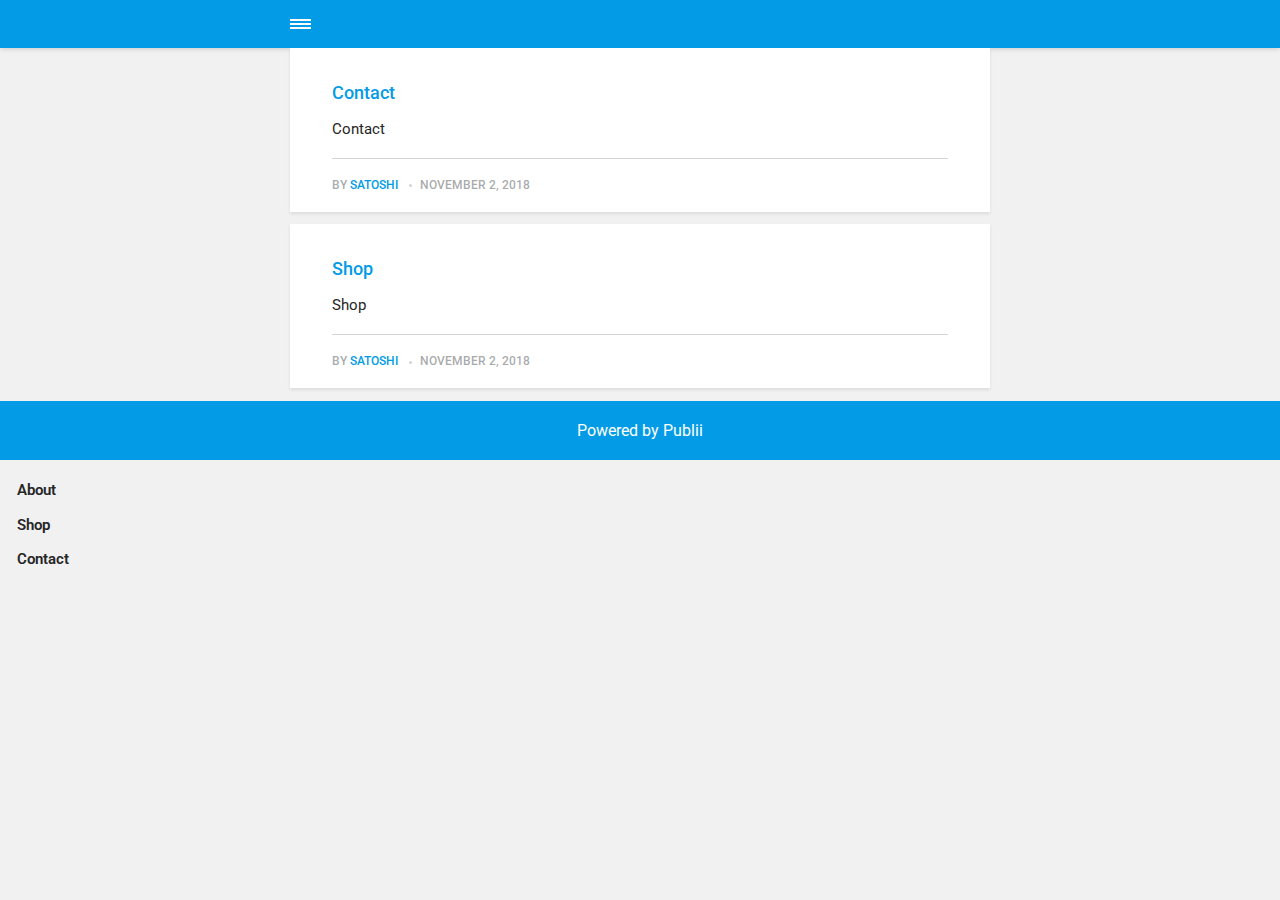
==== amp/index.html @ 1b19b6ee "Updated from Publii" ====
<!doctype html><html amp lang="en"><head><meta charset="utf-8"><title>My blog - szitcoins</title><meta name="robots" content="index, follow"><link rel="canonical" href="https://github.com/gralinski83/publii/"><meta name="viewport" content="width=device-width,minimum-scale=1,initial-scale=1"><link href="https://fonts.googleapis.com/css?family=Roboto:400,700" rel="stylesheet" type="text/css"><script async custom-element="amp-sidebar" src="https://cdn.ampproject.org/v0/amp-sidebar-0.1.js"></script><script async custom-element="amp-iframe" src="https://cdn.ampproject.org/v0/amp-iframe-0.1.js"></script><script type="application/ld+json">{"@context":"http://schema.org","@type":"Organization","name":"szitcoins","logo":"https://github.com/gralinski83/publii/media/website/beard-and-sunglasses-silhouette-48-265162.png","url":"https://github.com/gralinski83/publii/amp"}</script><style amp-custom>article,
aside,
footer,
header,
hgroup,
main,
nav,
section {
  display: block; }

*,
*:before,
*:after {
  -webkit-box-sizing: content-box;
  box-sizing: content-box;
  margin: 0;
  padding: 0; }

li {
  list-style: none; }

amp-img {
  max-width: 100%; }

button,
input,
select,
textarea {
  font: inherit; }

html {
  font-size: 1rem; }

body {
  background: #f1f1f1;
  color: #262626;
  font-family: -apple-system, BlinkMacSystemFont, "Segoe UI", Roboto, Oxygen-Sans, Ubuntu, Cantarell, "Helvetica Neue", sans-serif;
  line-height: 1.6; }

a {
  color:  #039be5;
  text-decoration: none;
  -webkit-transition: all 0.12s linear 0s;
  -o-transition: all 0.12s linear 0s;
  transition: all 0.12s linear 0s; }

a:hover {
  color: #262626;
  text-decoration: underline;
  -webkit-text-decoration-skip: ink;
  text-decoration-skip: ink; }

a:active {
  color: #262626; }

a:focus {
  outline: 2px dotted #039be5; }

figure,
blockquote,
p,
ul,
ol,
dl,
table,
hr,
fieldset {
  margin-top: 1.6rem; }

h1,
h2,
h3,
h4,
h5,
h6 {
  color: #262626;
  font-family: -apple-system, BlinkMacSystemFont, "Segoe UI", Roboto, Oxygen-Sans, Ubuntu, Cantarell, "Helvetica Neue", sans-serif;
  font-weight: 500;
  line-height: 1.2;
  margin-top: 2.13333rem; }

h1 {
  font-size: 1.67583rem;
  font-weight: normal; }

h2 {
  font-size: 1.4729rem; }

h3 {
  font-size: 1.29454rem; }

h4 {
  font-size: 1.13778rem; }

h5 {
  font-size: 1rem; }

h6 {
  font-size: 0.87891rem; }

h2 + p,
h3 + p,
h4 + p,
h5 + p,
h6 + p {
  margin-top: 0.8rem; }

b,
strong {
  font-weight: 600; }

blockquote {
  color: #6c7175;
  font-family: "Droid Serif", "Times", "Source Serif Pro", serif;
  font-style: italic;
  padding: 1.33333rem 0.53333rem 1.33333rem 3.2rem;
  position: relative; }
  blockquote:before {
    display: block;
    content: "\201C";
    font-size: 4.41226rem;
    position: absolute;
    left: 0;
    top: -12px;
    color: rgba(108, 113, 117, 0.5); }
  blockquote > :nth-child(1) {
    margin-top: 0; }

ul,
ol {
  margin-left: 2rem; }
  ul > li,
  ol > li {
    list-style: inherit;
    padding: 0 0 0.26667rem 0.26667rem; }

dl dt {
  color: #262626;
  font-weight: 600; }

code,
pre {
  background-color: #f1f1f1;
  font-family: monospace; }

pre {
  margin: 1.6rem 0 0;
  padding: 1.6rem;
  white-space: pre-wrap;
  word-wrap: break-word;
  overflow-x: auto; }
  pre > code {
    color: #262626;
    padding: 0; }

code {
  border-radius: 3px;
  color: #262626;
  padding: 0.26667rem 0.53333rem; }

table {
  border-collapse: collapse;
  border-spacing: 0;
  border: 1px solid #d4d4d4;
  width: 100%;
  overflow-x: auto;
  vertical-align: top;
  text-align: left;
  white-space: nowrap; }
  table th {
    font-weight: 500;
    padding: 0.53333rem 1.06667rem; }
  table tr {
    border-bottom: 1px solid #d4d4d4; }
    table tr:nth-child(2n) {
      background: #f1f1f1; }
  table td {
    padding: 0.53333rem 1.06667rem; }

figcaption {
  clear: both;
  color: rgba(108, 113, 117, 0.6);
  font-size: 0.82397rem;
  margin: 0.8rem 0 0;
  text-align: center; }

sub,
sup {
  font-size: 65%; }

hr {
  border: 0;
  height: 0;
  border-top: 1px solid rgba(0, 0, 0, 0.1);
  border-bottom: 1px solid rgba(255, 255, 255, 0.3); }

.btn, [type=button],
[type=submit],
button {
  background: #039be5;
  border: none;
  border-radius: 2px;
  color: #ffffff;
  cursor: pointer;
  display: inline-block;
  font-size: 0.87891rem;
  font-weight: 500;
  line-height: 1.9;
  padding: 0.53333rem 1.33333rem;
  text-align: center;
  text-decoration: none;
  -webkit-transition: all .15s ease;
  -o-transition: all .15s ease;
  transition: all .15s ease;
  width: auto; }
  .btn:hover, [type=button]:hover,
  [type=submit]:hover,
  button:hover {
    background: #262626;
    color: #ffffff; }
  .btn:focus, [type=button]:focus,
  [type=submit]:focus,
  button:focus {
    outline: none; }
  .btn-outline {
    border: 1px solid #ddd;
    background: #ffffff;
    border-radius: 3px;
    color: #262626; }

[type=button],
[type=submit],
button {
  text-transform: uppercase;
  -webkit-appearance: none;
  -moz-appearance: none; }

.navbar {
  background: #039be5;
  -webkit-box-shadow: 0 0 6px 0 rgba(0, 0, 0, 0.2);
  box-shadow: 0 0 6px 0 rgba(0, 0, 0, 0.2);
  line-height: 3;
  max-height: 4rem; }
  .navbar > div {
    -webkit-box-align: center;
    -ms-flex-align: center;
    align-items: center;
    display: -webkit-box;
    display: -ms-flexbox;
    display: flex;
    -webkit-box-pack: center;
    -ms-flex-pack: center;
    justify-content: center;
    text-align: left;
    max-width: 700px;
    margin: 0 auto; }
  .navbar a {
    color: #ffffff;
    text-decoration: none; }
  .navbar-sidebar-toggle {
    left: 0;
    position: relative;
    text-indent: -99999rem; }
    .navbar-sidebar-toggle:before {
      content: "";
      display: block;
      border-top: 0.375rem double #ffffff;
      border-bottom: 0.125rem solid #ffffff;
      height: 0.125rem;
      position: absolute;
      text-indent: 0;
      top: 50%;
      width: 1.3rem;
      -webkit-transform: translate(0px, -50%);
      -ms-transform: translate(0px, -50%);
      transform: translate(0px, -50%); }


.logo {
                    background-image: url('https://github.com/gralinski83/publii/media/website/beard-and-sunglasses-silhouette-48-265162.png');
                    background-size: auto 2rem;
                    background-repeat: no-repeat;
                    background-position: center center;
            display: inline-block;
  font-weight: 600;
  line-height: 1;
            margin: 0 auto;
            height: 2rem;
            text-indent: -9999px;
            width: 240px;vertical-align: middle;
        }
        .logo.logo-text {
            line-height: 2;
            text-align: center;
            text-indent: 0;
        }

amp-sidebar {
  background: #ffffff;
  width: 240px; }
  amp-sidebar > ul {
    margin: 0.8rem 0 0;
    padding: 0; }
    amp-sidebar > ul ul {
      border-left: 1px solid #d4d4d4;
      margin: 0.53333rem 0 0; }
    amp-sidebar > ul li {
      color: #262626;
      font-size: 0.9375rem;
      font-weight: 600;
      list-style: none;
      line-height: 1.4;
      padding: 0.42667rem 1.06667rem; }
      amp-sidebar > ul li li {
        font-weight: normal;
        padding: 0.26667rem 0 0.26667rem 1.06667rem; }
    amp-sidebar > ul a,
    amp-sidebar > ul a:visited {
      color: #262626; }

.bg-white {
  background: #ffffff; }

.wrap-page {
  max-width: 700px;
  margin: 0 auto; }

@media all and (max-width: 43.6875em) {
  .wrap-inner {
    padding: 0 6%; } }

.page-title {
  background: #ffffff;
  -webkit-box-shadow: 0 2px 3px rgba(38, 38, 38, 0.1);
  box-shadow: 0 2px 3px rgba(38, 38, 38, 0.1);
  margin-bottom: 0.8rem;
  padding: 1.6rem 6%; }
  .page-title > h1 {
    margin: 0;
    font-size: 1.29454rem; }
  .page-title > p {
    font-size: 0.87891rem;
    color: #6c7175;
    line-height: 1.3;
    margin: 0.26667rem 0 0; }
  .page-title-author {
    border-radius: 50%;
    float: left;
    height: 2.5rem;
    width: 2.5rem; }
    .page-title-author + h1 {
      margin-left: 3.5rem; }
      .page-title-author + h1 + p {
        margin-left: 3.5rem; }

.card {
  background: #ffffff;
  -webkit-box-shadow: 0 2px 3px rgba(38, 38, 38, 0.1);
  box-shadow: 0 2px 3px rgba(38, 38, 38, 0.1);
  margin-bottom: 0.8rem;
  padding-bottom: 1.06667rem; }

  .card-meta {
    border-top: 1px solid #d4d4d4;
    color: rgba(108, 113, 117, 0.6);
    font-size: 0.7242rem;
    font-weight: 500;
    margin-top: 1.06667rem;
    padding-top: 1.06667rem;
    text-transform: uppercase; }
    .card-meta a + time:before {
      content: "";
      background: #d4d4d4;
      display: inline-block;
      height: 3px;
      margin: 0 8px;
      width: 3px;
      vertical-align: middle;
      border-radius: 50%; }
  .card-text {
    font-size: 0.9375rem;
    overflow: hidden;
    padding: 0 6%; }
    .card-text h2 {
      font-size: 1.13778rem; }

.post {
  margin-bottom: 2.13333rem; }
  .post-featured-image {
    margin-top: 0;
    position: relative; }
    .post-featured-image > figcaption {
      background: rgba(0, 0, 0, 0.5);
      border-radius: 3px;
      color: #ffffff;
      position: absolute;
      bottom: 0.8rem;
      padding: 0 0.26667rem;
      right: 6%; }
  .post-header {
    margin-bottom: 2.13333rem; }
  .post-meta {
    border-bottom: 1px solid #d4d4d4;
    color: rgba(108, 113, 117, 0.6);
    font-size: 0.7242rem;
    font-weight: 500;
    margin-top: 1.06667rem;
    padding-bottom: 1.06667rem;
    text-transform: uppercase; }
    .post-meta a + time:before {
      content: "";
      background: #d4d4d4;
      display: inline-block;
      height: 3px;
      margin: 0 8px;
      width: 3px;
      vertical-align: middle;
      border-radius: 50%; }
  .post-tag {
    margin: 0; }
    .post-tag > li {
      display: inline-block;
      padding: 0; }
      .post-tag > li a {
        background: #f1f1f1;
        border-radius: 2px;
        color: #6c7175;
        font-size: 0.77248rem;
        display: inline-block;
        margin: 0 0.26667rem 0.26667rem 0;
        padding: 0.26667rem 0.53333rem; }
        .post-tag > li a:hover {
          background: #039be5;
          color: #ffffff;
          text-decoration: none; }
  .post-share {
    display: -webkit-box;
    display: -ms-flexbox;
    display: flex;
    -webkit-box-orient: horizontal;
    -webkit-box-direction: normal;
    -ms-flex-direction: row;
    flex-direction: row;
    -webkit-box-pack: justify;
    -ms-flex-pack: justify;
    justify-content: space-between;
    margin-top: 1.6rem;
    width: 100%; }
    .post-share amp-social-share {
      -webkit-box-flex: 1;
      -ms-flex: 1 0 auto;
      flex: 1 0 auto;
      background-size: 24px; }
  .post-scroll {
    color: #ffffff;
    background: #039be5;
    bottom: 10px;
    border-radius: 50%;
    border: none;
    -webkit-box-shadow: 0 1px 1.5px 0 rgba(38, 38, 38, 0.12), 0 1px 1px 0 rgba(38, 38, 38, 0.24);
    box-shadow: 0 1px 1.5px 0 rgba(38, 38, 38, 0.12), 0 1px 1px 0 rgba(38, 38, 38, 0.24);
    font-size: 1.13778rem;
    height: 46px;
    opacity: 0;
    outline: none;
    position: fixed;
    padding: 0;
    right: 4%;
    visibility: hidden;
    width: 46px;
    z-index: 9999; }
    .post-scroll-marker {
      height: 0px;
      position: absolute;
      top: 100px;
      width: 0px; }
        .post-pagination {
    background: #f1f1f1;
    -webkit-box-shadow: inset 0 2px 3px rgba(38, 38, 38, 0.1);
    box-shadow: inset 0 2px 3px rgba(38, 38, 38, 0.1);
    border-top: 1px solid #d4d4d4;
    padding: 1.06667rem 0; }
    .post-pagination > div {
      line-height: 1.2;
      padding: 0.53333rem 1.06667rem;
      text-align: center; }
      .post-pagination > div span {
        display: block;
        color: #6c7175;
        font-size: 0.7242rem;
        font-weight: 500;
        margin-bottom: 0.26667rem;
        text-transform: uppercase; }
    .post-pagination-prev a:before {
      content: "\2190";
      margin-right: 0.26667rem; }
    .post-pagination-next a:after {
      content: "\2192";
      margin-left: 0.26667rem; }

aside {
  margin: 1.6rem 0 0; }

.align-left {
  text-align: left; }

.align-right {
  text-align: right; }

.align-center {
  text-align: center; }

.align-justify {
  text-align: justify; }

.msg {
  border-left: 2px solid transparent;
  padding: 1.06667rem 1.06667rem; }
  .msg--highlight {
    background-color: #fff8e6;
    border-color: #e2ac4f; }
  .msg--info {
    background: rgba(45, 97, 201, 0.03);
    border-color: #039be5; }
  .msg--success {
    background: #f7fbf6;
    border-color: #5ab44b; }
  .msg--warning {
    background: #fff3f3;
    border-color: #c06367;
    color: #a94442; }

.dropcap:first-letter {
  float: left;
  font-family: -apple-system, BlinkMacSystemFont, "Segoe UI", Roboto, Oxygen-Sans, Ubuntu, Cantarell, "Helvetica Neue", sans-serif;
  font-size: 2.16943rem;
  line-height: 0.7;
  margin-right: 0.53333rem;
  padding: 0.53333rem 0.53333rem 0.53333rem 0; }

.pagination {
  display: -webkit-box;
  display: -ms-flexbox;
  display: flex;
  -webkit-box-pack: justify;
  -ms-flex-pack: justify;
  justify-content: space-between;
  margin: 0.8rem 0; }
  .pagination > a {
    padding-left: 0;
    padding-right: 0;
    width: 49%; }
  .pagination-right {
    margin-left: auto; }

.bottom {
  background: #039be5;
  color: #ffffff;
  padding: 1.06667rem 4%;
  text-align: center; }</style><style amp-boilerplate>body{-webkit-animation:-amp-start 8s steps(1,end) 0s 1 normal both;-moz-animation:-amp-start 8s steps(1,end) 0s 1 normal both;-ms-animation:-amp-start 8s steps(1,end) 0s 1 normal both;animation:-amp-start 8s steps(1,end) 0s 1 normal both}@-webkit-keyframes -amp-start{from{visibility:hidden}to{visibility:visible}}@-moz-keyframes -amp-start{from{visibility:hidden}to{visibility:visible}}@-ms-keyframes -amp-start{from{visibility:hidden}to{visibility:visible}}@-o-keyframes -amp-start{from{visibility:hidden}to{visibility:visible}}@keyframes -amp-start{from{visibility:hidden}to{visibility:visible}}</style><noscript><style amp-boilerplate>body{-webkit-animation:none;-moz-animation:none;-ms-animation:none;animation:none}</style></noscript><script async src="https://cdn.ampproject.org/v0.js"></script><script custom-element="amp-animation" src="https://cdn.ampproject.org/v0/amp-animation-0.1.js" async></script><script custom-element="amp-position-observer" src="https://cdn.ampproject.org/v0/amp-position-observer-0.1.js" async></script></head><body><nav class="navbar wrap-inner" id="top"><div><a on="tap:navbar-sidebar.toggle" class="navbar-sidebar-toggle" title="Menu">Menu</a> <a class="logo" href="https://github.com/gralinski83/publii/amp">szitcoins</a></div></nav><main class="wrap-page"><article class="card"><div class="card-text"><h2><a href="https://github.com/gralinski83/publii/amp/contact.html">Contact</a></h2><p>Contact</p><p class="card-meta">by <a href="https://github.com/gralinski83/publii/amp/authors/satoshi/" rel="nofollow" title="satoshi">satoshi</a> <time datetime="2018-11-02T13:59">November 2, 2018</time></p></div></article><article class="card"><div class="card-text"><h2><a href="https://github.com/gralinski83/publii/amp/shop.html">Shop</a></h2><p>Shop</p><p class="card-meta">by <a href="https://github.com/gralinski83/publii/amp/authors/satoshi/" rel="nofollow" title="satoshi">satoshi</a> <time datetime="2018-11-02T13:59">November 2, 2018</time></p></div></article></main><amp-animation id="showAnim" layout="nodisplay"><script type="application/json">{
                    "duration": "200ms",
                    "fill": "both",
                    "iterations": "1",
                    "direction": "alternate",
                    "animations": [{
                        "selector": ".post-scroll",
                        "keyframes": [{
                            "opacity": "1",
                            "visibility": "visible",
                            "transform": "scale(1)"
                        }]
                    }]
                }</script></amp-animation><amp-animation id="hideAnim" layout="nodisplay"><script type="application/json">{
                    "duration": "200ms",
                    "fill": "both",
                    "iterations": "1",
                    "direction": "alternate",
                    "animations": [{
                        "selector": ".post-scroll",
                        "keyframes": [{
                            "opacity": "0",
                            "visibility": "hidden",
                            "transform": "scale(0.1)"
                        }]
                    }]
                }</script></amp-animation><div class="post-scroll-marker"><amp-position-observer on="enter:hideAnim.start; exit:showAnim.start" layout="nodisplay"></amp-position-observer></div><button class="post-scroll" on="tap:top.scrollTo(duration=200)">&#8593;</button><footer class="bottom">Powered by Publii</footer><amp-sidebar id="navbar-sidebar" layout="nodisplay"><ul><li><a href="https://github.com/gralinski83/publii/amp/">About</a></li><li><a href="https://github.com/gralinski83/publii/amp/shop.html">Shop</a></li><li><a href="https://github.com/gralinski83/publii/amp/contact.html">Contact</a></li></ul></amp-sidebar></body></html>
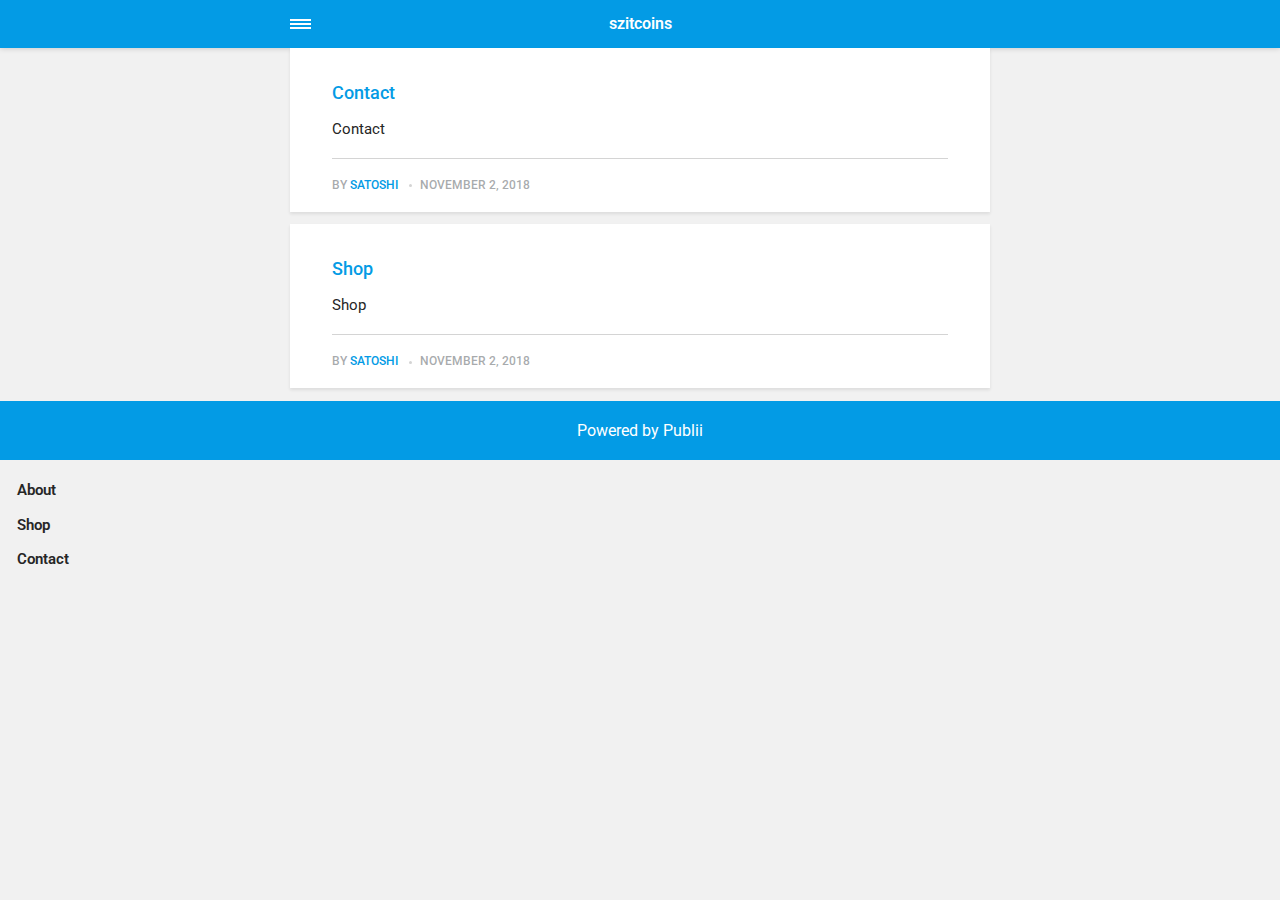
==== commit f8f575a0: "Updated from Publii" ====
--- a/amp/index.html
+++ b/amp/index.html
@@ -1,4 +1,4 @@
-<!doctype html><html amp lang="en"><head><meta charset="utf-8"><title>My blog - szitcoins</title><meta name="robots" content="index, follow"><link rel="canonical" href="https://github.com/gralinski83/publii/"><meta name="viewport" content="width=device-width,minimum-scale=1,initial-scale=1"><link href="https://fonts.googleapis.com/css?family=Roboto:400,700" rel="stylesheet" type="text/css"><script async custom-element="amp-sidebar" src="https://cdn.ampproject.org/v0/amp-sidebar-0.1.js"></script><script async custom-element="amp-iframe" src="https://cdn.ampproject.org/v0/amp-iframe-0.1.js"></script><script type="application/ld+json">{"@context":"http://schema.org","@type":"Organization","name":"szitcoins","logo":"https://github.com/gralinski83/publii/media/website/beard-and-sunglasses-silhouette-48-265162.png","url":"https://github.com/gralinski83/publii/amp"}</script><style amp-custom>article,
+<!doctype html><html amp lang="en"><head><meta charset="utf-8"><title>My blog - szitcoins</title><meta name="robots" content="index, follow"><link rel="canonical" href="https://github.com/gralinski83/publii/"><meta name="viewport" content="width=device-width,minimum-scale=1,initial-scale=1"><link href="https://fonts.googleapis.com/css?family=Roboto:400,700" rel="stylesheet" type="text/css"><script async custom-element="amp-sidebar" src="https://cdn.ampproject.org/v0/amp-sidebar-0.1.js"></script><script async custom-element="amp-iframe" src="https://cdn.ampproject.org/v0/amp-iframe-0.1.js"></script><script type="application/ld+json">{"@context":"http://schema.org","@type":"Organization","name":"szitcoins","url":"https://github.com/gralinski83/publii/amp"}</script><style amp-custom>article,
 aside,
 footer,
 header,
@@ -277,10 +277,6 @@
 
 
 .logo {
-                    background-image: url('https://github.com/gralinski83/publii/media/website/beard-and-sunglasses-silhouette-48-265162.png');
-                    background-size: auto 2rem;
-                    background-repeat: no-repeat;
-                    background-position: center center;
             display: inline-block;
   font-weight: 600;
   line-height: 1;
@@ -557,7 +553,7 @@
   background: #039be5;
   color: #ffffff;
   padding: 1.06667rem 4%;
-  text-align: center; }</style><style amp-boilerplate>body{-webkit-animation:-amp-start 8s steps(1,end) 0s 1 normal both;-moz-animation:-amp-start 8s steps(1,end) 0s 1 normal both;-ms-animation:-amp-start 8s steps(1,end) 0s 1 normal both;animation:-amp-start 8s steps(1,end) 0s 1 normal both}@-webkit-keyframes -amp-start{from{visibility:hidden}to{visibility:visible}}@-moz-keyframes -amp-start{from{visibility:hidden}to{visibility:visible}}@-ms-keyframes -amp-start{from{visibility:hidden}to{visibility:visible}}@-o-keyframes -amp-start{from{visibility:hidden}to{visibility:visible}}@keyframes -amp-start{from{visibility:hidden}to{visibility:visible}}</style><noscript><style amp-boilerplate>body{-webkit-animation:none;-moz-animation:none;-ms-animation:none;animation:none}</style></noscript><script async src="https://cdn.ampproject.org/v0.js"></script><script custom-element="amp-animation" src="https://cdn.ampproject.org/v0/amp-animation-0.1.js" async></script><script custom-element="amp-position-observer" src="https://cdn.ampproject.org/v0/amp-position-observer-0.1.js" async></script></head><body><nav class="navbar wrap-inner" id="top"><div><a on="tap:navbar-sidebar.toggle" class="navbar-sidebar-toggle" title="Menu">Menu</a> <a class="logo" href="https://github.com/gralinski83/publii/amp">szitcoins</a></div></nav><main class="wrap-page"><article class="card"><div class="card-text"><h2><a href="https://github.com/gralinski83/publii/amp/contact.html">Contact</a></h2><p>Contact</p><p class="card-meta">by <a href="https://github.com/gralinski83/publii/amp/authors/satoshi/" rel="nofollow" title="satoshi">satoshi</a> <time datetime="2018-11-02T13:59">November 2, 2018</time></p></div></article><article class="card"><div class="card-text"><h2><a href="https://github.com/gralinski83/publii/amp/shop.html">Shop</a></h2><p>Shop</p><p class="card-meta">by <a href="https://github.com/gralinski83/publii/amp/authors/satoshi/" rel="nofollow" title="satoshi">satoshi</a> <time datetime="2018-11-02T13:59">November 2, 2018</time></p></div></article></main><amp-animation id="showAnim" layout="nodisplay"><script type="application/json">{
+  text-align: center; }</style><style amp-boilerplate>body{-webkit-animation:-amp-start 8s steps(1,end) 0s 1 normal both;-moz-animation:-amp-start 8s steps(1,end) 0s 1 normal both;-ms-animation:-amp-start 8s steps(1,end) 0s 1 normal both;animation:-amp-start 8s steps(1,end) 0s 1 normal both}@-webkit-keyframes -amp-start{from{visibility:hidden}to{visibility:visible}}@-moz-keyframes -amp-start{from{visibility:hidden}to{visibility:visible}}@-ms-keyframes -amp-start{from{visibility:hidden}to{visibility:visible}}@-o-keyframes -amp-start{from{visibility:hidden}to{visibility:visible}}@keyframes -amp-start{from{visibility:hidden}to{visibility:visible}}</style><noscript><style amp-boilerplate>body{-webkit-animation:none;-moz-animation:none;-ms-animation:none;animation:none}</style></noscript><script async src="https://cdn.ampproject.org/v0.js"></script><script custom-element="amp-animation" src="https://cdn.ampproject.org/v0/amp-animation-0.1.js" async></script><script custom-element="amp-position-observer" src="https://cdn.ampproject.org/v0/amp-position-observer-0.1.js" async></script></head><body><nav class="navbar wrap-inner" id="top"><div><a on="tap:navbar-sidebar.toggle" class="navbar-sidebar-toggle" title="Menu">Menu</a> <a class="logo logo-text" href="https://github.com/gralinski83/publii/amp">szitcoins</a></div></nav><main class="wrap-page"><article class="card"><div class="card-text"><h2><a href="https://github.com/gralinski83/publii/amp/contact.html">Contact</a></h2><p>Contact</p><p class="card-meta">by <a href="https://github.com/gralinski83/publii/amp/authors/satoshi/" rel="nofollow" title="satoshi">satoshi</a> <time datetime="2018-11-02T13:59">November 2, 2018</time></p></div></article><article class="card"><div class="card-text"><h2><a href="https://github.com/gralinski83/publii/amp/shop.html">Shop</a></h2><p>Shop</p><p class="card-meta">by <a href="https://github.com/gralinski83/publii/amp/authors/satoshi/" rel="nofollow" title="satoshi">satoshi</a> <time datetime="2018-11-02T13:59">November 2, 2018</time></p></div></article></main><amp-animation id="showAnim" layout="nodisplay"><script type="application/json">{
                     "duration": "200ms",
                     "fill": "both",
                     "iterations": "1",
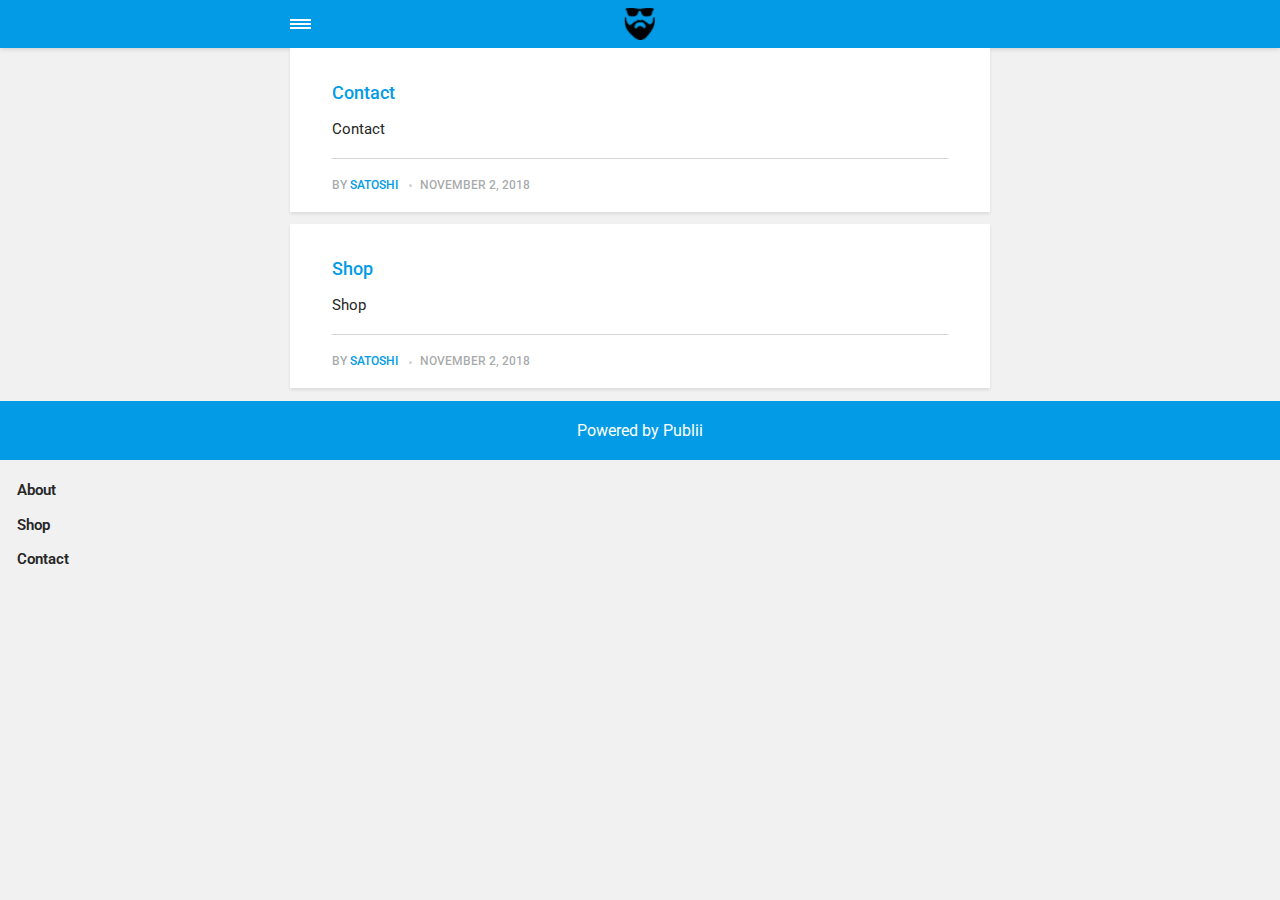
==== commit 9b530a84: "Updated from Publii" ====
--- a/amp/index.html
+++ b/amp/index.html
@@ -1,4 +1,4 @@
-<!doctype html><html amp lang="en"><head><meta charset="utf-8"><title>My blog - szitcoins</title><meta name="robots" content="index, follow"><link rel="canonical" href="https://github.com/gralinski83/publii/"><meta name="viewport" content="width=device-width,minimum-scale=1,initial-scale=1"><link href="https://fonts.googleapis.com/css?family=Roboto:400,700" rel="stylesheet" type="text/css"><script async custom-element="amp-sidebar" src="https://cdn.ampproject.org/v0/amp-sidebar-0.1.js"></script><script async custom-element="amp-iframe" src="https://cdn.ampproject.org/v0/amp-iframe-0.1.js"></script><script type="application/ld+json">{"@context":"http://schema.org","@type":"Organization","name":"szitcoins","url":"https://github.com/gralinski83/publii/amp"}</script><style amp-custom>article,
+<!doctype html><html amp lang="en"><head><meta charset="utf-8"><title>My blog - szitcoins</title><meta name="robots" content="index, follow"><link rel="canonical" href="https://gralinski83.github.io/publii/"><meta name="viewport" content="width=device-width,minimum-scale=1,initial-scale=1"><link href="https://fonts.googleapis.com/css?family=Roboto:400,700" rel="stylesheet" type="text/css"><script async custom-element="amp-sidebar" src="https://cdn.ampproject.org/v0/amp-sidebar-0.1.js"></script><script async custom-element="amp-iframe" src="https://cdn.ampproject.org/v0/amp-iframe-0.1.js"></script><script type="application/ld+json">{"@context":"http://schema.org","@type":"Organization","name":"szitcoins","logo":"https://gralinski83.github.io/publii/media/website/beard-and-sunglasses-silhouette-48-265162.png","url":"https://gralinski83.github.io/publii/amp"}</script><style amp-custom>article,
 aside,
 footer,
 header,
@@ -277,6 +277,10 @@
 
 
 .logo {
+                    background-image: url('https://gralinski83.github.io/publii/media/website/beard-and-sunglasses-silhouette-48-265162.png');
+                    background-size: auto 2rem;
+                    background-repeat: no-repeat;
+                    background-position: center center;
             display: inline-block;
   font-weight: 600;
   line-height: 1;
@@ -553,7 +557,7 @@
   background: #039be5;
   color: #ffffff;
   padding: 1.06667rem 4%;
-  text-align: center; }</style><style amp-boilerplate>body{-webkit-animation:-amp-start 8s steps(1,end) 0s 1 normal both;-moz-animation:-amp-start 8s steps(1,end) 0s 1 normal both;-ms-animation:-amp-start 8s steps(1,end) 0s 1 normal both;animation:-amp-start 8s steps(1,end) 0s 1 normal both}@-webkit-keyframes -amp-start{from{visibility:hidden}to{visibility:visible}}@-moz-keyframes -amp-start{from{visibility:hidden}to{visibility:visible}}@-ms-keyframes -amp-start{from{visibility:hidden}to{visibility:visible}}@-o-keyframes -amp-start{from{visibility:hidden}to{visibility:visible}}@keyframes -amp-start{from{visibility:hidden}to{visibility:visible}}</style><noscript><style amp-boilerplate>body{-webkit-animation:none;-moz-animation:none;-ms-animation:none;animation:none}</style></noscript><script async src="https://cdn.ampproject.org/v0.js"></script><script custom-element="amp-animation" src="https://cdn.ampproject.org/v0/amp-animation-0.1.js" async></script><script custom-element="amp-position-observer" src="https://cdn.ampproject.org/v0/amp-position-observer-0.1.js" async></script></head><body><nav class="navbar wrap-inner" id="top"><div><a on="tap:navbar-sidebar.toggle" class="navbar-sidebar-toggle" title="Menu">Menu</a> <a class="logo logo-text" href="https://github.com/gralinski83/publii/amp">szitcoins</a></div></nav><main class="wrap-page"><article class="card"><div class="card-text"><h2><a href="https://github.com/gralinski83/publii/amp/contact.html">Contact</a></h2><p>Contact</p><p class="card-meta">by <a href="https://github.com/gralinski83/publii/amp/authors/satoshi/" rel="nofollow" title="satoshi">satoshi</a> <time datetime="2018-11-02T13:59">November 2, 2018</time></p></div></article><article class="card"><div class="card-text"><h2><a href="https://github.com/gralinski83/publii/amp/shop.html">Shop</a></h2><p>Shop</p><p class="card-meta">by <a href="https://github.com/gralinski83/publii/amp/authors/satoshi/" rel="nofollow" title="satoshi">satoshi</a> <time datetime="2018-11-02T13:59">November 2, 2018</time></p></div></article></main><amp-animation id="showAnim" layout="nodisplay"><script type="application/json">{
+  text-align: center; }</style><style amp-boilerplate>body{-webkit-animation:-amp-start 8s steps(1,end) 0s 1 normal both;-moz-animation:-amp-start 8s steps(1,end) 0s 1 normal both;-ms-animation:-amp-start 8s steps(1,end) 0s 1 normal both;animation:-amp-start 8s steps(1,end) 0s 1 normal both}@-webkit-keyframes -amp-start{from{visibility:hidden}to{visibility:visible}}@-moz-keyframes -amp-start{from{visibility:hidden}to{visibility:visible}}@-ms-keyframes -amp-start{from{visibility:hidden}to{visibility:visible}}@-o-keyframes -amp-start{from{visibility:hidden}to{visibility:visible}}@keyframes -amp-start{from{visibility:hidden}to{visibility:visible}}</style><noscript><style amp-boilerplate>body{-webkit-animation:none;-moz-animation:none;-ms-animation:none;animation:none}</style></noscript><script async src="https://cdn.ampproject.org/v0.js"></script><script custom-element="amp-animation" src="https://cdn.ampproject.org/v0/amp-animation-0.1.js" async></script><script custom-element="amp-position-observer" src="https://cdn.ampproject.org/v0/amp-position-observer-0.1.js" async></script></head><body><nav class="navbar wrap-inner" id="top"><div><a on="tap:navbar-sidebar.toggle" class="navbar-sidebar-toggle" title="Menu">Menu</a> <a class="logo" href="https://gralinski83.github.io/publii/amp">szitcoins</a></div></nav><main class="wrap-page"><article class="card"><div class="card-text"><h2><a href="https://gralinski83.github.io/publii/amp/contact.html">Contact</a></h2><p>Contact</p><p class="card-meta">by <a href="https://gralinski83.github.io/publii/amp/authors/satoshi/" rel="nofollow" title="satoshi">satoshi</a> <time datetime="2018-11-02T13:59">November 2, 2018</time></p></div></article><article class="card"><div class="card-text"><h2><a href="https://gralinski83.github.io/publii/amp/shop.html">Shop</a></h2><p>Shop</p><p class="card-meta">by <a href="https://gralinski83.github.io/publii/amp/authors/satoshi/" rel="nofollow" title="satoshi">satoshi</a> <time datetime="2018-11-02T13:59">November 2, 2018</time></p></div></article></main><amp-animation id="showAnim" layout="nodisplay"><script type="application/json">{
                     "duration": "200ms",
                     "fill": "both",
                     "iterations": "1",
@@ -579,4 +583,4 @@
                             "transform": "scale(0.1)"
                         }]
                     }]
-                }</script></amp-animation><div class="post-scroll-marker"><amp-position-observer on="enter:hideAnim.start; exit:showAnim.start" layout="nodisplay"></amp-position-observer></div><button class="post-scroll" on="tap:top.scrollTo(duration=200)">&#8593;</button><footer class="bottom">Powered by Publii</footer><amp-sidebar id="navbar-sidebar" layout="nodisplay"><ul><li><a href="https://github.com/gralinski83/publii/amp/">About</a></li><li><a href="https://github.com/gralinski83/publii/amp/shop.html">Shop</a></li><li><a href="https://github.com/gralinski83/publii/amp/contact.html">Contact</a></li></ul></amp-sidebar></body></html>+                }</script></amp-animation><div class="post-scroll-marker"><amp-position-observer on="enter:hideAnim.start; exit:showAnim.start" layout="nodisplay"></amp-position-observer></div><button class="post-scroll" on="tap:top.scrollTo(duration=200)">&#8593;</button><footer class="bottom">Powered by Publii</footer><amp-sidebar id="navbar-sidebar" layout="nodisplay"><ul><li><a href="https://gralinski83.github.io/publii/amp/">About</a></li><li><a href="https://gralinski83.github.io/publii/amp/shop.html">Shop</a></li><li><a href="https://gralinski83.github.io/publii/amp/contact.html">Contact</a></li></ul></amp-sidebar></body></html>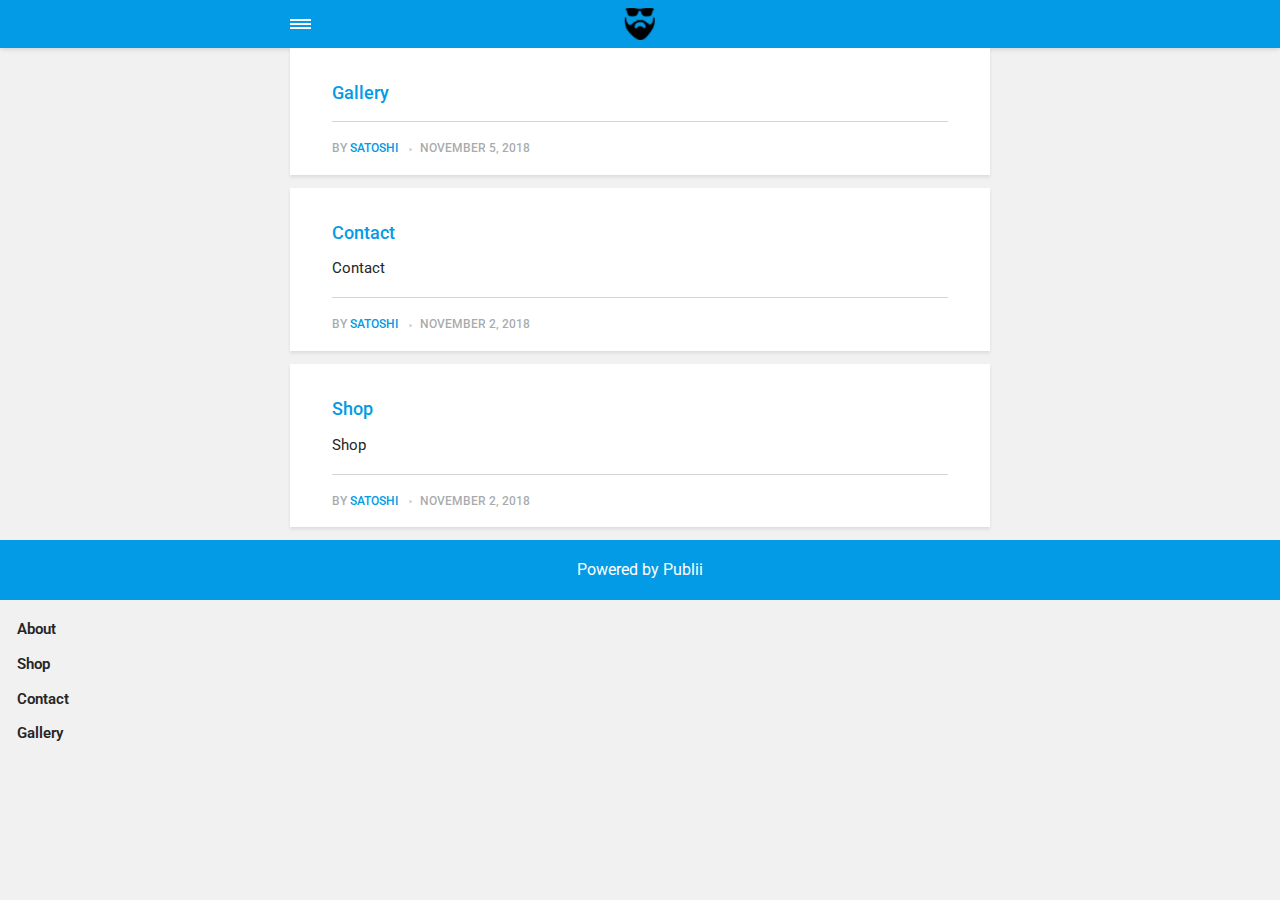
==== commit 2eed8b96: "Updated from Publii" ====
--- a/amp/index.html
+++ b/amp/index.html
@@ -557,7 +557,7 @@
   background: #039be5;
   color: #ffffff;
   padding: 1.06667rem 4%;
-  text-align: center; }</style><style amp-boilerplate>body{-webkit-animation:-amp-start 8s steps(1,end) 0s 1 normal both;-moz-animation:-amp-start 8s steps(1,end) 0s 1 normal both;-ms-animation:-amp-start 8s steps(1,end) 0s 1 normal both;animation:-amp-start 8s steps(1,end) 0s 1 normal both}@-webkit-keyframes -amp-start{from{visibility:hidden}to{visibility:visible}}@-moz-keyframes -amp-start{from{visibility:hidden}to{visibility:visible}}@-ms-keyframes -amp-start{from{visibility:hidden}to{visibility:visible}}@-o-keyframes -amp-start{from{visibility:hidden}to{visibility:visible}}@keyframes -amp-start{from{visibility:hidden}to{visibility:visible}}</style><noscript><style amp-boilerplate>body{-webkit-animation:none;-moz-animation:none;-ms-animation:none;animation:none}</style></noscript><script async src="https://cdn.ampproject.org/v0.js"></script><script custom-element="amp-animation" src="https://cdn.ampproject.org/v0/amp-animation-0.1.js" async></script><script custom-element="amp-position-observer" src="https://cdn.ampproject.org/v0/amp-position-observer-0.1.js" async></script></head><body><nav class="navbar wrap-inner" id="top"><div><a on="tap:navbar-sidebar.toggle" class="navbar-sidebar-toggle" title="Menu">Menu</a> <a class="logo" href="https://gralinski83.github.io/publii/amp">szitcoins</a></div></nav><main class="wrap-page"><article class="card"><div class="card-text"><h2><a href="https://gralinski83.github.io/publii/amp/contact.html">Contact</a></h2><p>Contact</p><p class="card-meta">by <a href="https://gralinski83.github.io/publii/amp/authors/satoshi/" rel="nofollow" title="satoshi">satoshi</a> <time datetime="2018-11-02T13:59">November 2, 2018</time></p></div></article><article class="card"><div class="card-text"><h2><a href="https://gralinski83.github.io/publii/amp/shop.html">Shop</a></h2><p>Shop</p><p class="card-meta">by <a href="https://gralinski83.github.io/publii/amp/authors/satoshi/" rel="nofollow" title="satoshi">satoshi</a> <time datetime="2018-11-02T13:59">November 2, 2018</time></p></div></article></main><amp-animation id="showAnim" layout="nodisplay"><script type="application/json">{
+  text-align: center; }</style><style amp-boilerplate>body{-webkit-animation:-amp-start 8s steps(1,end) 0s 1 normal both;-moz-animation:-amp-start 8s steps(1,end) 0s 1 normal both;-ms-animation:-amp-start 8s steps(1,end) 0s 1 normal both;animation:-amp-start 8s steps(1,end) 0s 1 normal both}@-webkit-keyframes -amp-start{from{visibility:hidden}to{visibility:visible}}@-moz-keyframes -amp-start{from{visibility:hidden}to{visibility:visible}}@-ms-keyframes -amp-start{from{visibility:hidden}to{visibility:visible}}@-o-keyframes -amp-start{from{visibility:hidden}to{visibility:visible}}@keyframes -amp-start{from{visibility:hidden}to{visibility:visible}}</style><noscript><style amp-boilerplate>body{-webkit-animation:none;-moz-animation:none;-ms-animation:none;animation:none}</style></noscript><script async src="https://cdn.ampproject.org/v0.js"></script><script custom-element="amp-animation" src="https://cdn.ampproject.org/v0/amp-animation-0.1.js" async></script><script custom-element="amp-position-observer" src="https://cdn.ampproject.org/v0/amp-position-observer-0.1.js" async></script></head><body><nav class="navbar wrap-inner" id="top"><div><a on="tap:navbar-sidebar.toggle" class="navbar-sidebar-toggle" title="Menu">Menu</a> <a class="logo" href="https://gralinski83.github.io/publii/amp">szitcoins</a></div></nav><main class="wrap-page"><article class="card"><div class="card-text"><h2><a href="https://gralinski83.github.io/publii/amp/gallery.html">Gallery</a></h2><p></p><p class="card-meta">by <a href="https://gralinski83.github.io/publii/amp/authors/satoshi/" rel="nofollow" title="satoshi">satoshi</a> <time datetime="2018-11-05T14:41">November 5, 2018</time></p></div></article><article class="card"><div class="card-text"><h2><a href="https://gralinski83.github.io/publii/amp/contact.html">Contact</a></h2><p>Contact</p><p class="card-meta">by <a href="https://gralinski83.github.io/publii/amp/authors/satoshi/" rel="nofollow" title="satoshi">satoshi</a> <time datetime="2018-11-02T13:59">November 2, 2018</time></p></div></article><article class="card"><div class="card-text"><h2><a href="https://gralinski83.github.io/publii/amp/shop.html">Shop</a></h2><p>Shop</p><p class="card-meta">by <a href="https://gralinski83.github.io/publii/amp/authors/satoshi/" rel="nofollow" title="satoshi">satoshi</a> <time datetime="2018-11-02T13:59">November 2, 2018</time></p></div></article></main><amp-animation id="showAnim" layout="nodisplay"><script type="application/json">{
                     "duration": "200ms",
                     "fill": "both",
                     "iterations": "1",
@@ -583,4 +583,4 @@
                             "transform": "scale(0.1)"
                         }]
                     }]
-                }</script></amp-animation><div class="post-scroll-marker"><amp-position-observer on="enter:hideAnim.start; exit:showAnim.start" layout="nodisplay"></amp-position-observer></div><button class="post-scroll" on="tap:top.scrollTo(duration=200)">&#8593;</button><footer class="bottom">Powered by Publii</footer><amp-sidebar id="navbar-sidebar" layout="nodisplay"><ul><li><a href="https://gralinski83.github.io/publii/amp/">About</a></li><li><a href="https://gralinski83.github.io/publii/amp/shop.html">Shop</a></li><li><a href="https://gralinski83.github.io/publii/amp/contact.html">Contact</a></li></ul></amp-sidebar></body></html>+                }</script></amp-animation><div class="post-scroll-marker"><amp-position-observer on="enter:hideAnim.start; exit:showAnim.start" layout="nodisplay"></amp-position-observer></div><button class="post-scroll" on="tap:top.scrollTo(duration=200)">&#8593;</button><footer class="bottom">Powered by Publii</footer><amp-sidebar id="navbar-sidebar" layout="nodisplay"><ul><li><a href="https://gralinski83.github.io/publii/amp/">About</a></li><li><a href="https://gralinski83.github.io/publii/amp/shop.html">Shop</a></li><li><a href="https://gralinski83.github.io/publii/amp/contact.html">Contact</a></li><li><a href="https://gralinski83.github.io/publii/amp/gallery.html">Gallery</a></li></ul></amp-sidebar></body></html>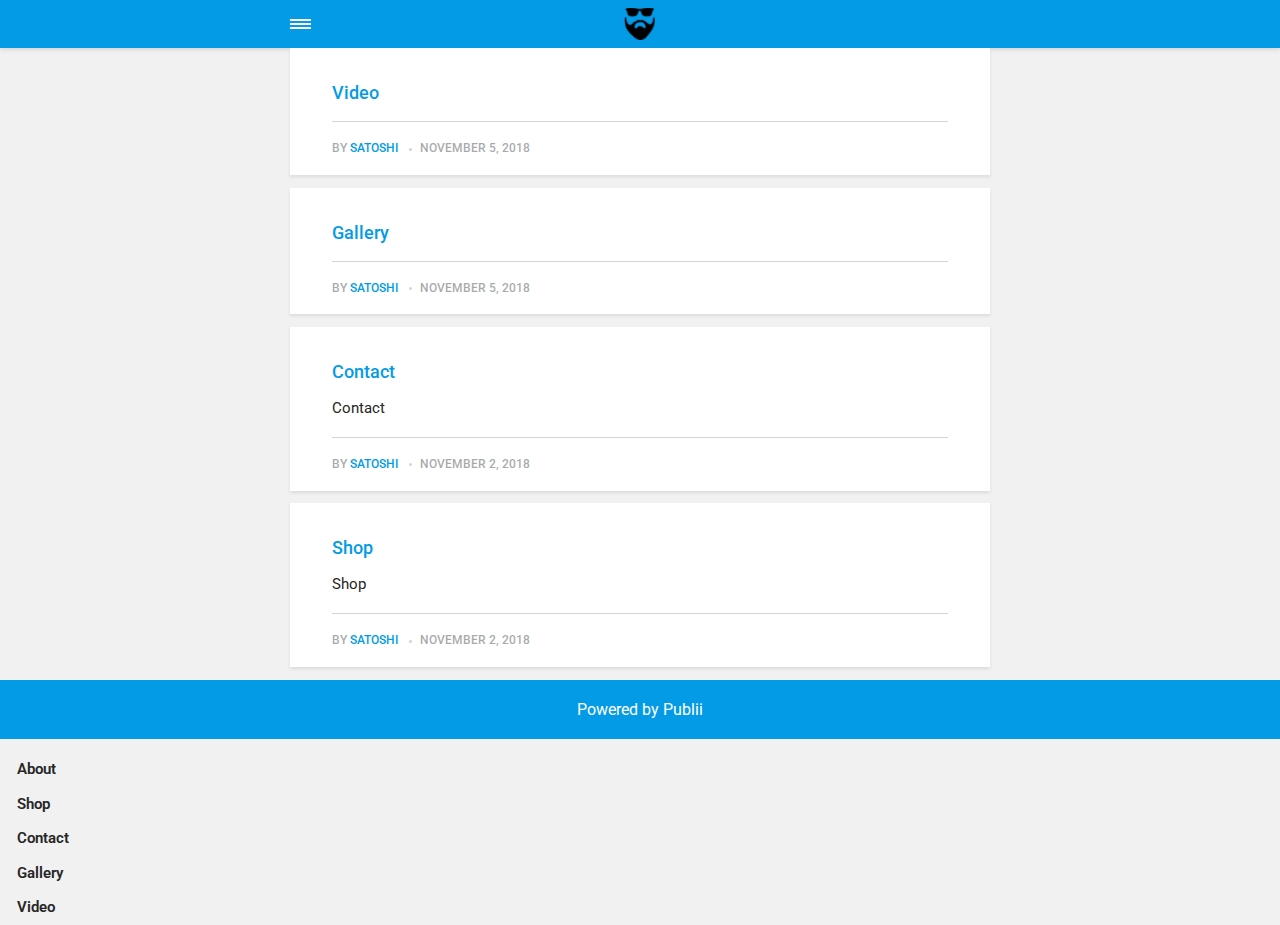
==== commit 382f0cb1: "Updated from Publii" ====
--- a/amp/index.html
+++ b/amp/index.html
@@ -557,7 +557,7 @@
   background: #039be5;
   color: #ffffff;
   padding: 1.06667rem 4%;
-  text-align: center; }</style><style amp-boilerplate>body{-webkit-animation:-amp-start 8s steps(1,end) 0s 1 normal both;-moz-animation:-amp-start 8s steps(1,end) 0s 1 normal both;-ms-animation:-amp-start 8s steps(1,end) 0s 1 normal both;animation:-amp-start 8s steps(1,end) 0s 1 normal both}@-webkit-keyframes -amp-start{from{visibility:hidden}to{visibility:visible}}@-moz-keyframes -amp-start{from{visibility:hidden}to{visibility:visible}}@-ms-keyframes -amp-start{from{visibility:hidden}to{visibility:visible}}@-o-keyframes -amp-start{from{visibility:hidden}to{visibility:visible}}@keyframes -amp-start{from{visibility:hidden}to{visibility:visible}}</style><noscript><style amp-boilerplate>body{-webkit-animation:none;-moz-animation:none;-ms-animation:none;animation:none}</style></noscript><script async src="https://cdn.ampproject.org/v0.js"></script><script custom-element="amp-animation" src="https://cdn.ampproject.org/v0/amp-animation-0.1.js" async></script><script custom-element="amp-position-observer" src="https://cdn.ampproject.org/v0/amp-position-observer-0.1.js" async></script></head><body><nav class="navbar wrap-inner" id="top"><div><a on="tap:navbar-sidebar.toggle" class="navbar-sidebar-toggle" title="Menu">Menu</a> <a class="logo" href="https://gralinski83.github.io/publii/amp">szitcoins</a></div></nav><main class="wrap-page"><article class="card"><div class="card-text"><h2><a href="https://gralinski83.github.io/publii/amp/gallery.html">Gallery</a></h2><p></p><p class="card-meta">by <a href="https://gralinski83.github.io/publii/amp/authors/satoshi/" rel="nofollow" title="satoshi">satoshi</a> <time datetime="2018-11-05T14:41">November 5, 2018</time></p></div></article><article class="card"><div class="card-text"><h2><a href="https://gralinski83.github.io/publii/amp/contact.html">Contact</a></h2><p>Contact</p><p class="card-meta">by <a href="https://gralinski83.github.io/publii/amp/authors/satoshi/" rel="nofollow" title="satoshi">satoshi</a> <time datetime="2018-11-02T13:59">November 2, 2018</time></p></div></article><article class="card"><div class="card-text"><h2><a href="https://gralinski83.github.io/publii/amp/shop.html">Shop</a></h2><p>Shop</p><p class="card-meta">by <a href="https://gralinski83.github.io/publii/amp/authors/satoshi/" rel="nofollow" title="satoshi">satoshi</a> <time datetime="2018-11-02T13:59">November 2, 2018</time></p></div></article></main><amp-animation id="showAnim" layout="nodisplay"><script type="application/json">{
+  text-align: center; }</style><style amp-boilerplate>body{-webkit-animation:-amp-start 8s steps(1,end) 0s 1 normal both;-moz-animation:-amp-start 8s steps(1,end) 0s 1 normal both;-ms-animation:-amp-start 8s steps(1,end) 0s 1 normal both;animation:-amp-start 8s steps(1,end) 0s 1 normal both}@-webkit-keyframes -amp-start{from{visibility:hidden}to{visibility:visible}}@-moz-keyframes -amp-start{from{visibility:hidden}to{visibility:visible}}@-ms-keyframes -amp-start{from{visibility:hidden}to{visibility:visible}}@-o-keyframes -amp-start{from{visibility:hidden}to{visibility:visible}}@keyframes -amp-start{from{visibility:hidden}to{visibility:visible}}</style><noscript><style amp-boilerplate>body{-webkit-animation:none;-moz-animation:none;-ms-animation:none;animation:none}</style></noscript><script async src="https://cdn.ampproject.org/v0.js"></script><script custom-element="amp-animation" src="https://cdn.ampproject.org/v0/amp-animation-0.1.js" async></script><script custom-element="amp-position-observer" src="https://cdn.ampproject.org/v0/amp-position-observer-0.1.js" async></script></head><body><nav class="navbar wrap-inner" id="top"><div><a on="tap:navbar-sidebar.toggle" class="navbar-sidebar-toggle" title="Menu">Menu</a> <a class="logo" href="https://gralinski83.github.io/publii/amp">szitcoins</a></div></nav><main class="wrap-page"><article class="card"><div class="card-text"><h2><a href="https://gralinski83.github.io/publii/amp/video.html">Video</a></h2><p></p><p class="card-meta">by <a href="https://gralinski83.github.io/publii/amp/authors/satoshi/" rel="nofollow" title="satoshi">satoshi</a> <time datetime="2018-11-05T14:46">November 5, 2018</time></p></div></article><article class="card"><div class="card-text"><h2><a href="https://gralinski83.github.io/publii/amp/gallery.html">Gallery</a></h2><p></p><p class="card-meta">by <a href="https://gralinski83.github.io/publii/amp/authors/satoshi/" rel="nofollow" title="satoshi">satoshi</a> <time datetime="2018-11-05T14:41">November 5, 2018</time></p></div></article><article class="card"><div class="card-text"><h2><a href="https://gralinski83.github.io/publii/amp/contact.html">Contact</a></h2><p>Contact</p><p class="card-meta">by <a href="https://gralinski83.github.io/publii/amp/authors/satoshi/" rel="nofollow" title="satoshi">satoshi</a> <time datetime="2018-11-02T13:59">November 2, 2018</time></p></div></article><article class="card"><div class="card-text"><h2><a href="https://gralinski83.github.io/publii/amp/shop.html">Shop</a></h2><p>Shop</p><p class="card-meta">by <a href="https://gralinski83.github.io/publii/amp/authors/satoshi/" rel="nofollow" title="satoshi">satoshi</a> <time datetime="2018-11-02T13:59">November 2, 2018</time></p></div></article></main><amp-animation id="showAnim" layout="nodisplay"><script type="application/json">{
                     "duration": "200ms",
                     "fill": "both",
                     "iterations": "1",
@@ -583,4 +583,4 @@
                             "transform": "scale(0.1)"
                         }]
                     }]
-                }</script></amp-animation><div class="post-scroll-marker"><amp-position-observer on="enter:hideAnim.start; exit:showAnim.start" layout="nodisplay"></amp-position-observer></div><button class="post-scroll" on="tap:top.scrollTo(duration=200)">&#8593;</button><footer class="bottom">Powered by Publii</footer><amp-sidebar id="navbar-sidebar" layout="nodisplay"><ul><li><a href="https://gralinski83.github.io/publii/amp/">About</a></li><li><a href="https://gralinski83.github.io/publii/amp/shop.html">Shop</a></li><li><a href="https://gralinski83.github.io/publii/amp/contact.html">Contact</a></li><li><a href="https://gralinski83.github.io/publii/amp/gallery.html">Gallery</a></li></ul></amp-sidebar></body></html>+                }</script></amp-animation><div class="post-scroll-marker"><amp-position-observer on="enter:hideAnim.start; exit:showAnim.start" layout="nodisplay"></amp-position-observer></div><button class="post-scroll" on="tap:top.scrollTo(duration=200)">&#8593;</button><footer class="bottom">Powered by Publii</footer><amp-sidebar id="navbar-sidebar" layout="nodisplay"><ul><li><a href="https://gralinski83.github.io/publii/amp/">About</a></li><li><a href="https://gralinski83.github.io/publii/amp/shop.html">Shop</a></li><li><a href="https://gralinski83.github.io/publii/amp/contact.html">Contact</a></li><li><a href="https://gralinski83.github.io/publii/amp/gallery.html">Gallery</a></li><li><a href="https://gralinski83.github.io/publii/amp/video.html">Video</a></li></ul></amp-sidebar></body></html>